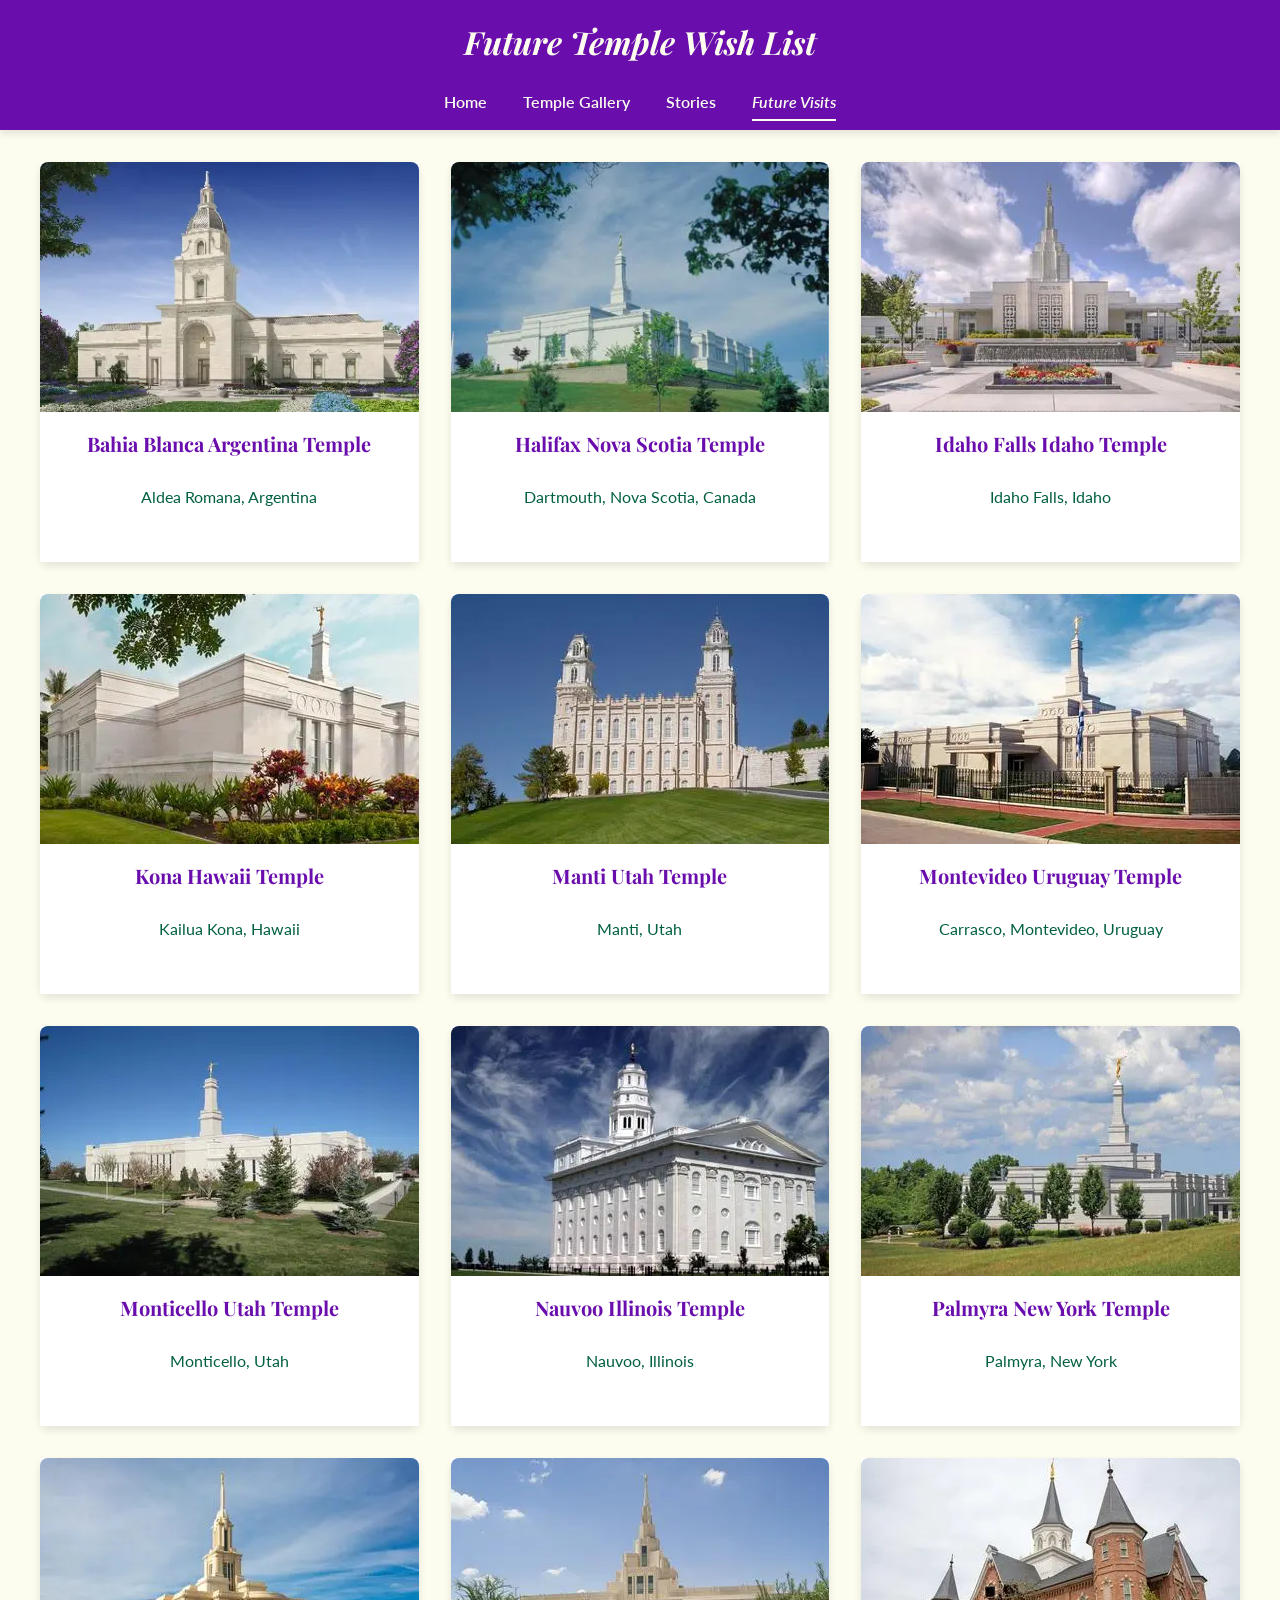
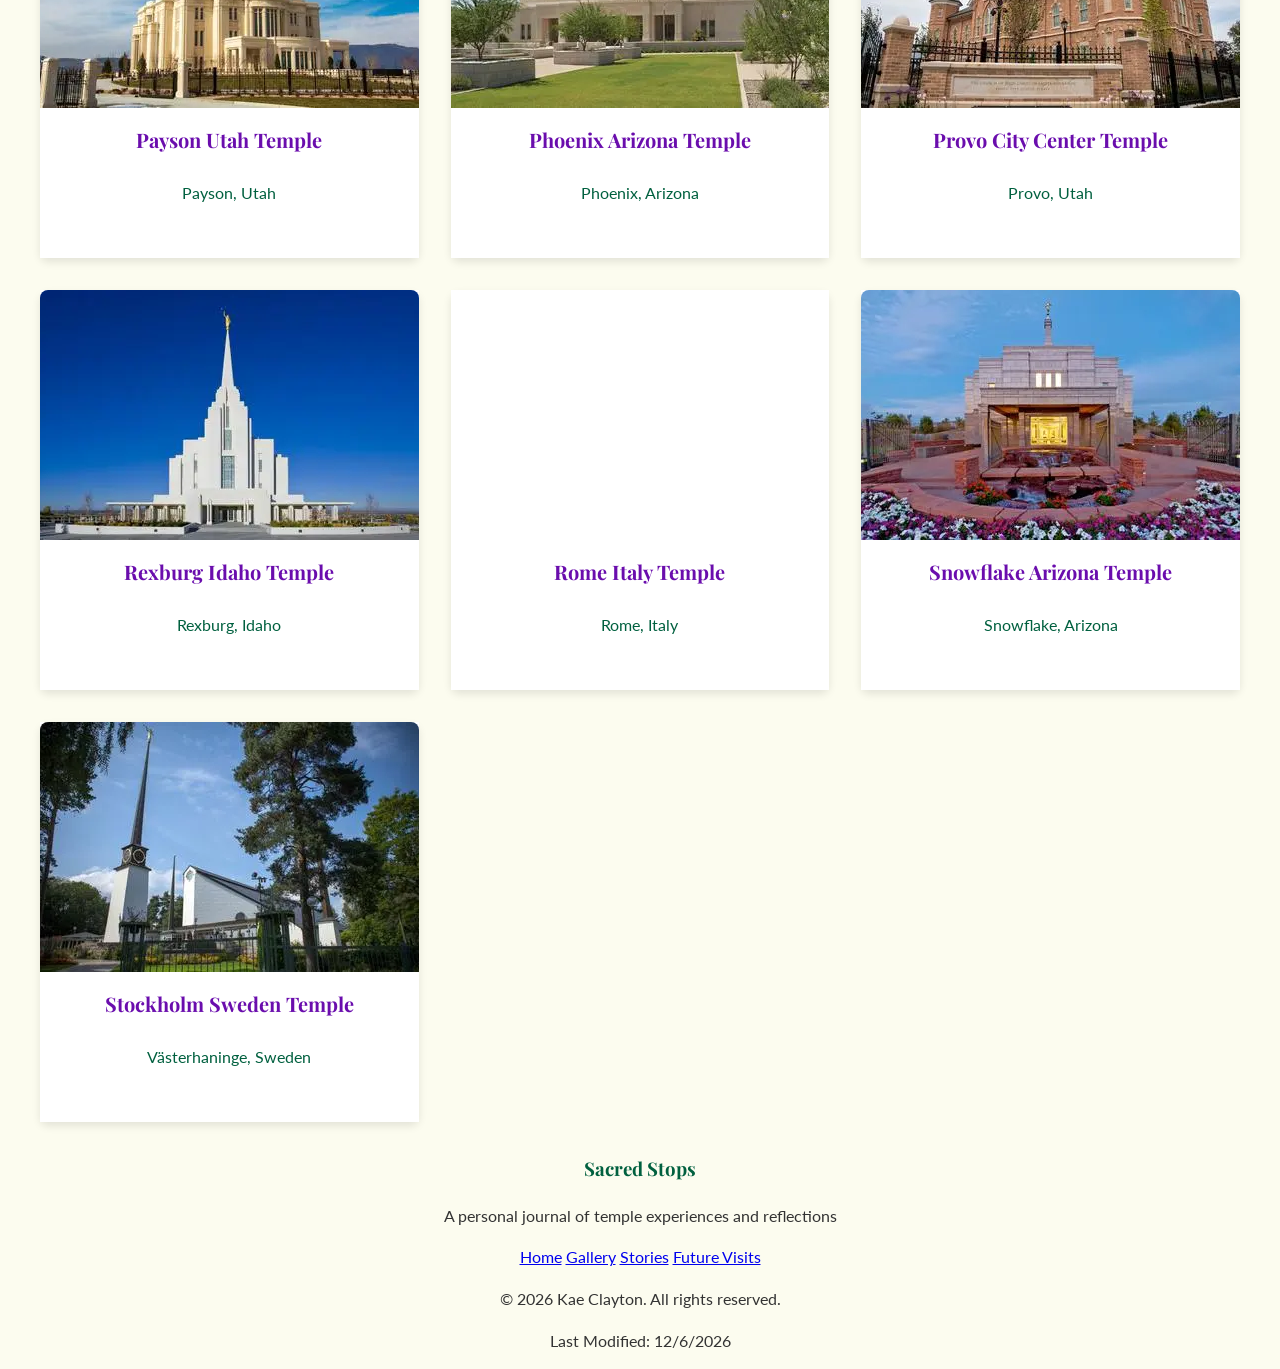
==== future.html @ de074961 "Initial files added" ====
<!DOCTYPE html>
<html lang="en">
<head>
    <meta charset="UTF-8">
    <meta name="viewport" content="width=device-width, initial-scale=1.0">
    <title>Sacred Stops: Future Temples Wish List</title>
    <meta name="author" content="Kae Clayton">
    <meta name="description" content="A site with stories of the temples that have been visited">
    <link rel="preconnect" href="https://fonts.googleapis.com">
    <link rel="preconnect" href="https://fonts.gstatic.com" crossorigin>
    <link href="https://fonts.googleapis.com/css2?family=Playfair+Display:ital@0;1&display=swap" rel="stylesheet">
    <link rel="preconnect" href="https://fonts.googleapis.com">
    <link rel="preconnect" href="https://fonts.gstatic.com" crossorigin>
    <link href="https://fonts.googleapis.com/css2?family=Lato:ital@0;1&display=swap" rel="stylesheet">
    <link rel="stylesheet" href="styles/main.css">
    <link rel="stylesheet" href="styles/temple-card.css">
    <script src="scripts/main.js" defer></script>
</head>
<body>
    <header>
        <h1>Future Temple Wish List</h1>
        <nav>
            <a href="index.html">Home</a>
            <a href="gallery.html">Temple Gallery</a>
            <a href="stories.html">Stories</a>
            <a href="future.html" class="active">Future Visits</a>
        </nav>
    </header>
    <div class="gallery-container">
        <div class="temple-card" data-id="21">
            <img src="images/bahia-blanca-temple.webp" alt="Bahia Blanca Argentina Temple" loading="lazy" onerror="this.src='images/bahia-blanca-temple.jpg'">
            <h3>Bahia Blanca Argentina Temple</h3>
            <p>Aldea Romana, Argentina</p>
        </div>
        <div class="temple-card" data-id="22">
            <img src="images/halifax-nova-scotia-temple.webp" alt="Halifax Nova Scotia Temple" loading="lazy" onerror="this.src='images/halifax-nova-scotia-temple.jpg'">
            <h3>Halifax Nova Scotia Temple</h3>
            <p>Dartmouth, Nova Scotia, Canada</p>
        </div>
        <div class="temple-card" data-id="23">
            <img src="images/idaho-falls-temple.webp" alt="Idaho Falls Idaho Temple" loading="lazy" onerror="this.src='images/idaho-falls-temple.jpg'">
            <h3>Idaho Falls Idaho Temple</h3>
            <p>Idaho Falls, Idaho</p>
        </div>
        <div class="temple-card" data-id="24">
            <img src="images/kona-hawaii-temple.webp" alt="Kona Hawaii Temple" loading="lazy" onerror="this.src='images/kona-hawaii-temple.jpg'">
            <h3>Kona Hawaii Temple</h3>
            <p>Kailua Kona, Hawaii</p>
        </div>
        <div class="temple-card" data-id="25">
            <img src="images/manti-utah-temple.webp" alt="Manti Utah Temple" loading="lazy" onerror="this.src='images/manti-utah-temple.jpg'">
            <h3>Manti Utah Temple</h3>
            <p>Manti, Utah</p>
        </div>
        <div class="temple-card" data-id="26">
            <img src="images/montevideo-uruguay-temple.webp" alt="Montevideo Uruguay Temple" loading="lazy" onerror="this.src='images/montevideo-uruguay-temple.jpg'">
            <h3>Montevideo Uruguay Temple</h3>
            <p>Carrasco, Montevideo, Uruguay</p>
        </div>
        <div class="temple-card" data-id="27">
            <img src="images/monticello-utah-temple.webp" alt="Monticello Utah Temple" loading="lazy" onerror="this.src='images/monticello-utah-temple.jpg'">
            <h3>Monticello Utah Temple</h3>
            <p>Monticello, Utah</p>
        </div>
        <div class="temple-card" data-id="28">
            <img src="images/nauvoo-illinois-temple.webp" alt="Nauvoo Illinois Temple" loading="lazy" onerror="this.src='images/nauvoo-illinois-temple.jpg'">
            <h3>Nauvoo Illinois Temple</h3>
            <p>Nauvoo, Illinois</p>
        </div>
        <div class="temple-card" data-id="29">
            <img src="images/palmyra-new-york-temple.webp" alt="Palmyra New York Temple" loading="lazy" onerror="this.src='images/palmyra-new-york-temple.jpg'">
            <h3>Palmyra New York Temple</h3>
            <p>Palmyra, New York</p>
        </div>
        <div class="temple-card" data-id="30">
            <img src="images/payson-utah-temple.webp" alt="Payson Utah Temple" loading="lazy" onerror="this.src='images/payson-utah-temple.jpg'">
            <h3>Payson Utah Temple</h3>
            <p>Payson, Utah</p>
        </div>
        <div class="temple-card" data-id="31">
            <img src="images/phoenix-arizona-temple.webp" alt="Phoenix Arizona Temple" loading="lazy" onerror="this.src='images/phoenix-arizona-temple.jpg'">
            <h3>Phoenix Arizona Temple</h3>
            <p>Phoenix, Arizona</p>
        </div>
        <div class="temple-card" data-id="32">
            <img src="images/provo-city-center-temple.webp" alt="Provo City Center Temple" loading="lazy" onerror="this.src='images/provo-city-center-temple.jpg'">
            <h3>Provo City Center Temple</h3>
            <p>Provo, Utah</p>
        </div>
        <div class="temple-card" data-id="33">
            <img src="images/rexburg-idaho-temple.webp" alt="Rexburg Idaho Temple" loading="lazy" onerror="this.src='images/rexburg-idaho-temple.jpg'">
            <h3>Rexburg Idaho Temple</h3>
            <p>Rexburg, Idaho</p>
        </div>
        <div class="temple-card" data-id="34">
            <img src="images/rome-italy-temple.webp" alt="Rome Italy Temple" loading="lazy" onerror="this.src='images/rome-italy-temple.jpg'">
            <h3>Rome Italy Temple</h3>
            <p>Rome, Italy</p>
        </div>
        <div class="temple-card" data-id="35">
            <img src="images/snowflake-arizona-temple.webp" alt="Snowflake Arizona Temple" loading="lazy" onerror="this.src='images/snowflake-arizona-temple.jpg'">
            <h3>Snowflake Arizona Temple</h3>
            <p>Snowflake, Arizona</p>
        </div>
        <div class="temple-card" data-id="36">
            <img src="images/stockholm-sweden-temple.webp" alt="Stockholm Sweden Temple" loading="lazy" onerror="this.src='images/stockholm-sweden-temple.jpg'">
            <h3>Stockholm Sweden Temple</h3>
            <p>Västerhaninge, Sweden</p>
        </div>
    </div>
    <footer>
        <div class="footer-content">
            <div class="footer-about">
                <h3>Sacred Stops</h3>
                <p>A personal journal of temple experiences and reflections</p>
            </div>
            <div class="footer-links">
                <a href="index.html">Home</a>
                <a href="gallery.html">Gallery</a>
                <a href="stories.html">Stories</a>
                <a href="future.html">Future Visits</a>
            </div>
        </div>
        </div>
        <div class="footer-copyright">
            <p>&copy; <span id="current-year"></span> Kae Clayton. All rights reserved.</p>
            <p id="lastModified"></p>
        </div>
    </footer>
</body>
</html>
---- styles/main.css ----
:root {
    --jade: #00603F;
    --charcoal: #333333;
    --cream: #FCFCEF;
    --plum: #6A0DAD;
    --soft-shadow: 0 4px 8px rgba(0, 0, 0, 0.1);
}

body {
    font-family: 'Lato', sans-serif;
    line-height: 1.6;
    color: var(--charcoal);
    background-color: var(--cream);
    margin: 0;
    padding: 0;
}

h1,
h2,
h3 {
    font-family: 'Playfair Display', serif;
    margin-top: 0;
}

h1 {
    color: var(--cream);
    font-style: italic;
}

h2,
h3 {
    color: var(--jade);
    border-bottom: none;
}

.container {
    width: 90%;
    max-width: 1200px;
    margin: 0 auto;
    padding: 2rem 0;
}

header {
    background-color: var(--plum);
    color: var(--cream);
    box-shadow: var(--soft-shadow);
    padding: 1rem 0;
    text-align: center;
}

header nav {
    margin-top: 1rem;
}

header nav a {
    color: var(--cream);
    margin: 0 1rem;
    padding: 0.5rem 0;
    text-decoration: none;
    font-weight: 600;
    transition: opacity 0.3s ease;
}

header nav a:hover {
    opacity: 0.8;
}

header nav a.active {
    border-bottom: 2px solid var(--cream);
    font-style: italic;
}

footer {
    text-align: center;
}

/* Gallery Container */
.gallery-container {
    display: grid;
    grid-template-columns: repeat(auto-fill, minmax(300px, 1fr));
    gap: 2rem;
    padding: 2rem;
    max-width: 1200px;
    margin: 0 auto;
}

/* Temple Card Content Styling */
.temple-card h3 {
    color: var(--plum);
    text-align: center;
    margin: 1rem 1rem 0.5rem;
    font-size: 1.25rem;
}

.temple-card-back h3 {
    color: var(--plum);
    margin: 0 0 1rem 0;
    padding: 0 0.5rem;
    text-align: center;
}
.temple-card-front p {
    color: var(--jade);
    text-align: center;
}
.temple-card-back p {
    margin: 0.5rem 0;
    padding: 0 0.5rem;
    font-size: 0.9rem;
    line-height: 1.5;
}

.temple-features {
    margin-top: 1rem;
    padding: 0 0.5rem;
}

.temple-features ul {
    padding-left: 1.2rem;
    margin: 0.5rem 0;
}

.temple-features li {
    font-size: 0.85rem;
    margin-bottom: 0.5rem;
    line-height: 1.4;
}

a,
button {
    min-height: 48px;
    min-width: 48px;
}
---- styles/temple-card.css ----
/* Temple Card Flip Animation */
.temple-card {
    background: white;
    border-radius: 8px;
    box-shadow: var(--soft-shadow);
    transition: transform 0.3s ease, box-shadow 0.3s ease;
    cursor: pointer;
    perspective: 1000px;
    height: 400px;
    width: 100%;
    overflow: visible;
    position: relative;
}

.temple-card:hover {
    transform: translateY(-5px);
    box-shadow: 0 8px 16px rgba(0, 0, 0, 0.15);
}

.temple-card.flipped .temple-card-inner {
    transform: rotateY(180deg);
}

.temple-card-inner {
    position: relative;
    width: 100%;
    height: 100%;
    transition: transform 0.6s ease;
    transform-style: preserve-3d;
}

/* Card Faces */
.temple-card-front,
.temple-card-back {
    position: absolute;
    width: 100%;
    height: 100%;
    backface-visibility: hidden;
    -webkit-backface-visibility: hidden;
    display: flex;
    flex-direction: column;
    box-sizing: border-box;
}

/* Front Face */
.temple-card-front {
    justify-content: flex-start;
    background: white;
    z-index: 2;
}

.temple-card-front img {
    width: 100%;
    height: 250px;
    object-fit: cover;
    border-radius: 8px 8px 0 0;
}

/* Back Face */
.temple-card-back {
    background: white;
    transform: rotateY(180deg);
    padding: 1.5rem;
    overflow-y: auto;
    z-index: 1;
    border-radius: 8px;
}

/* Close Button */
.close-btn {
    position: absolute;
    top: 0.8rem;
    right: 0.8rem;
    background: none;
    border: none;
    font-size: 1.5rem;
    cursor: pointer;
    color: var(--plum);
    z-index: 3;
    min-height: 48px;
    min-width: 48px;
    padding: 12px;
}

/* Responsive Adjustments */
@media (max-width: 768px) {
    .temple-card {
        height: 380px;
    }
}
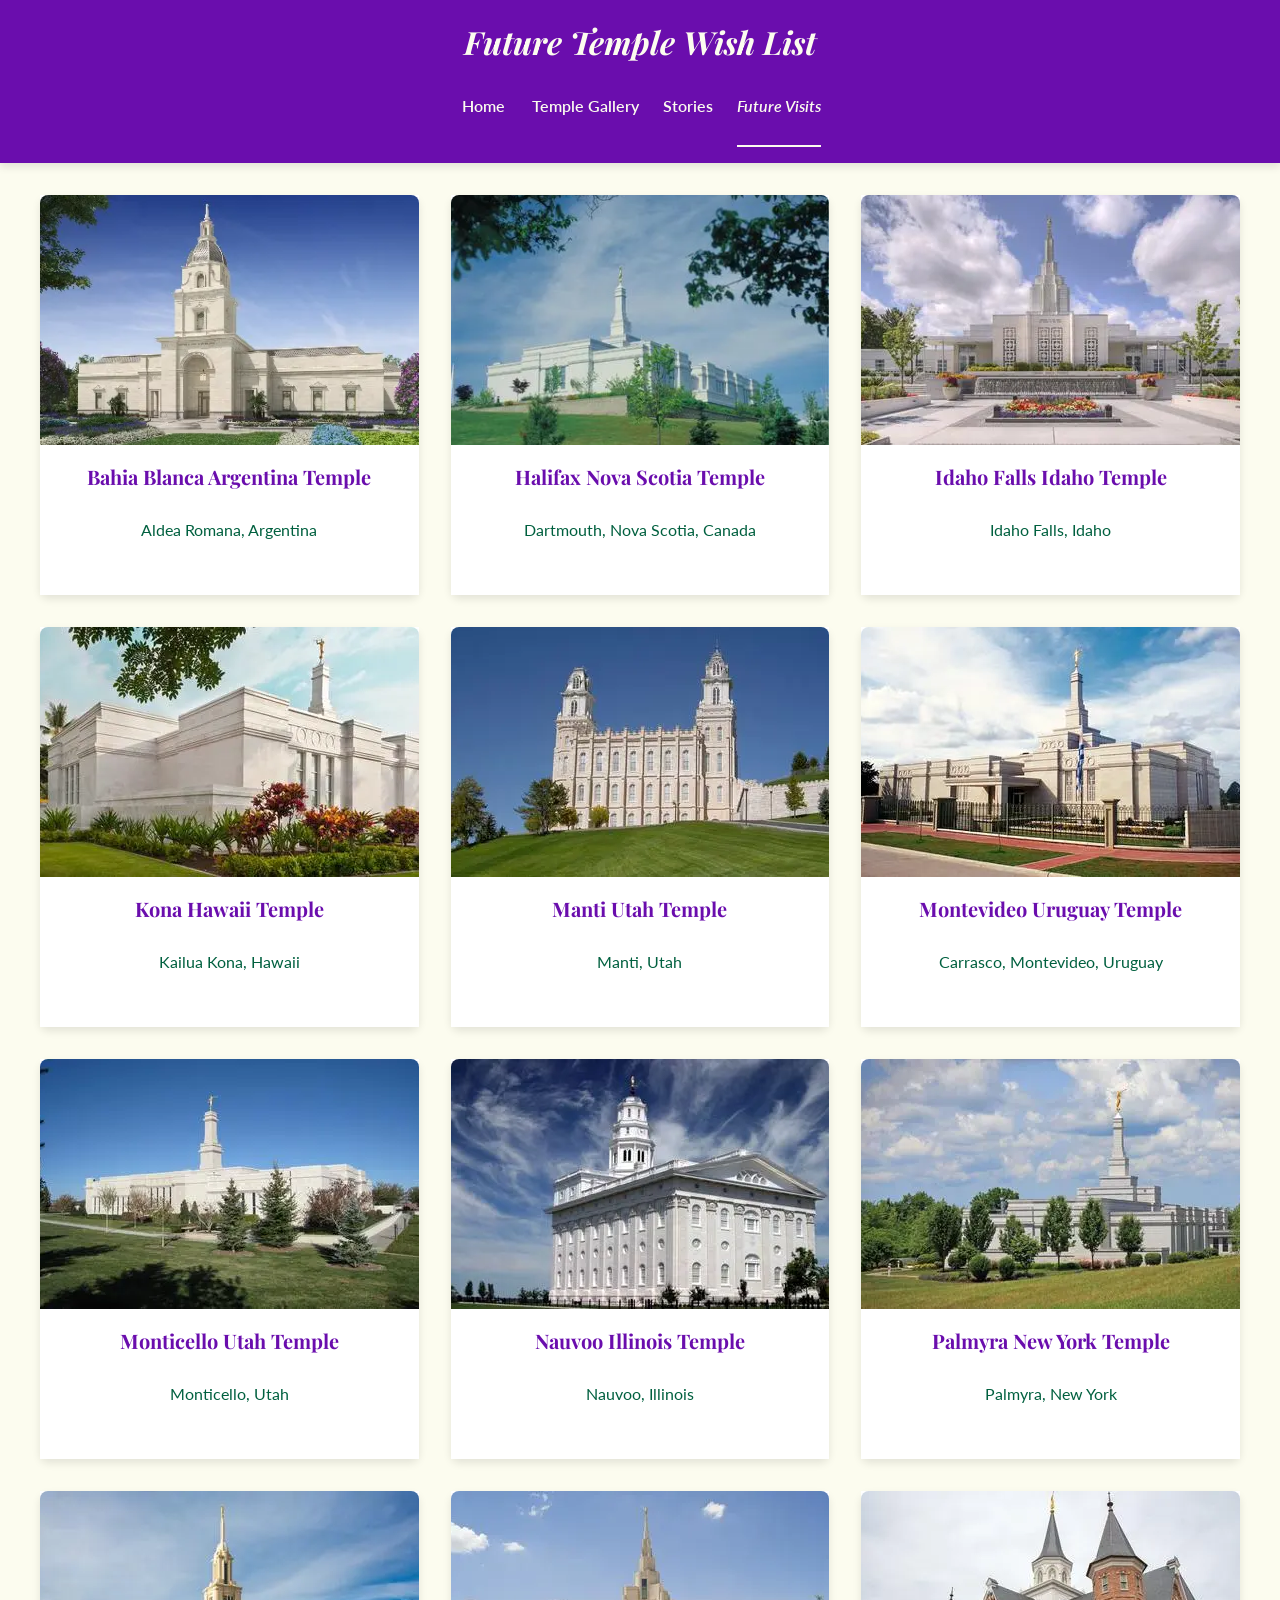
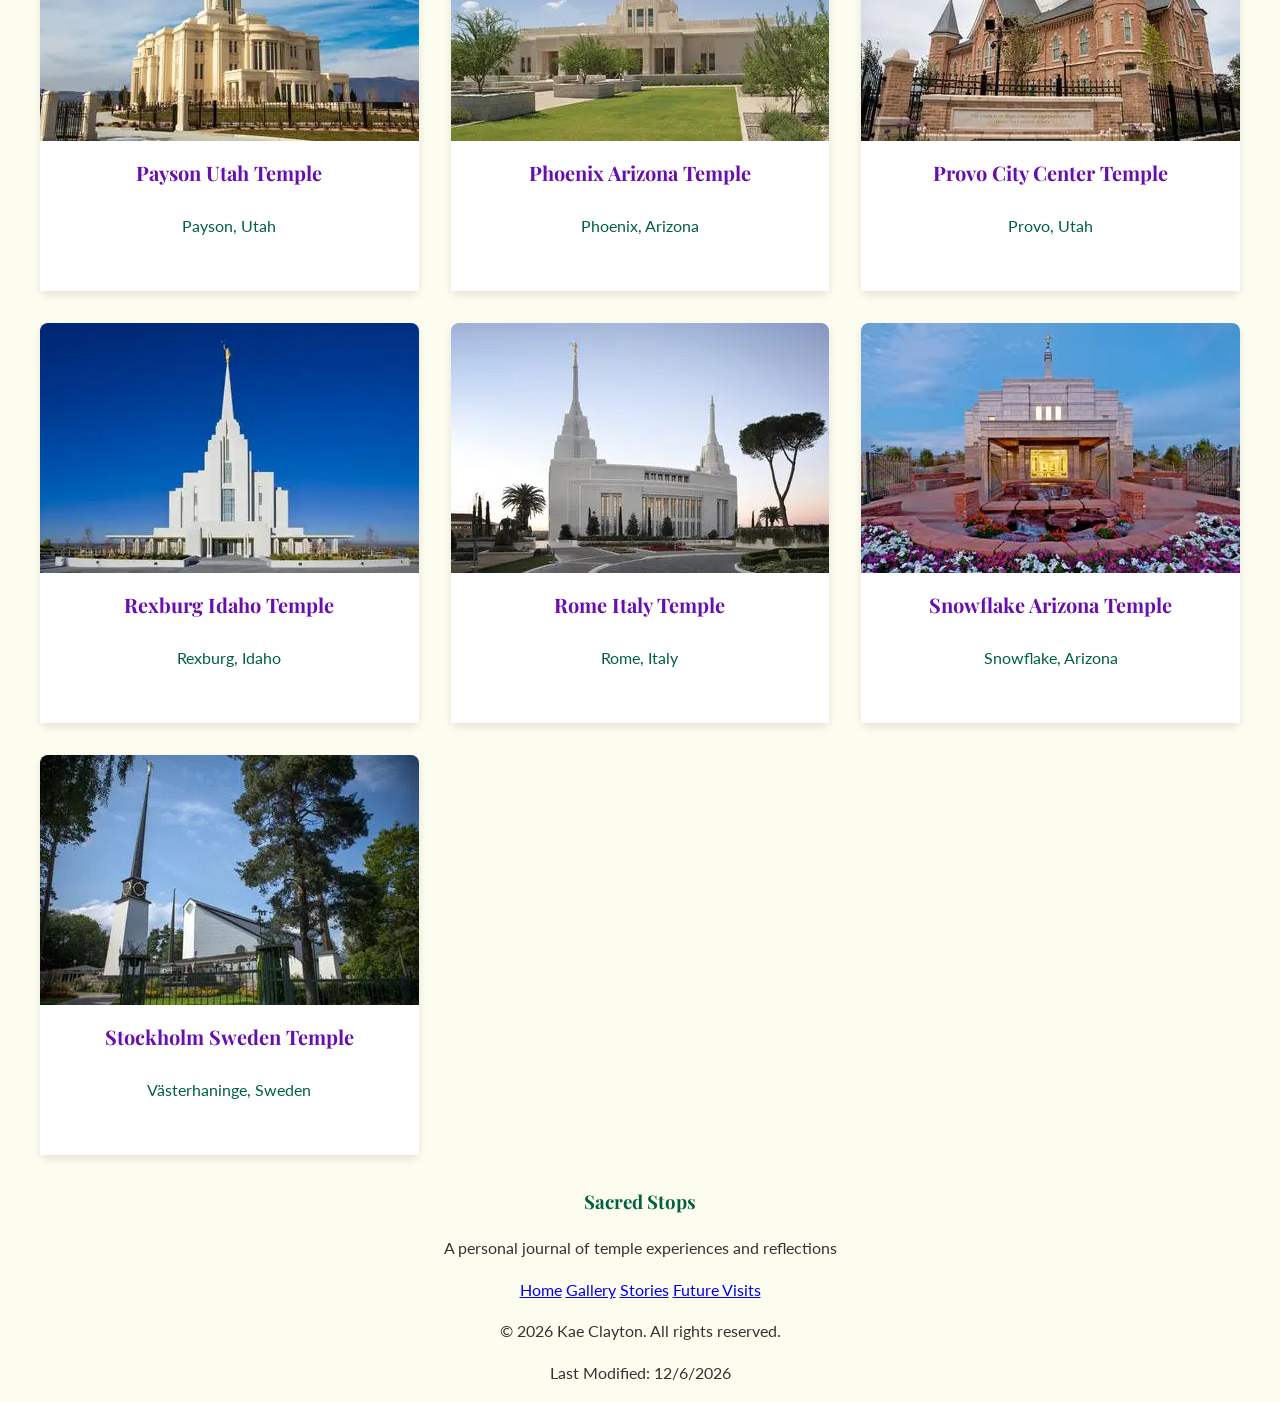
==== commit 2ec0a271: "Changes to html fonts" ====
--- a/future.html
+++ b/future.html
@@ -8,10 +8,7 @@
     <meta name="description" content="A site with stories of the temples that have been visited">
     <link rel="preconnect" href="https://fonts.googleapis.com">
     <link rel="preconnect" href="https://fonts.gstatic.com" crossorigin>
-    <link href="https://fonts.googleapis.com/css2?family=Playfair+Display:ital@0;1&display=swap" rel="stylesheet">
-    <link rel="preconnect" href="https://fonts.googleapis.com">
-    <link rel="preconnect" href="https://fonts.gstatic.com" crossorigin>
-    <link href="https://fonts.googleapis.com/css2?family=Lato:ital@0;1&display=swap" rel="stylesheet">
+    <link href="https://fonts.googleapis.com/css2?family=Lato:ital@0;1&family=Playfair+Display:ital@0;1&display=swap" rel="stylesheet">
     <link rel="stylesheet" href="styles/main.css">
     <link rel="stylesheet" href="styles/temple-card.css">
     <script src="scripts/main.js" defer></script>
--- a/styles/main.css
+++ b/styles/main.css
@@ -50,12 +50,17 @@
 
 header nav {
     margin-top: 1rem;
+    display: flex;
+    flex-wrap: wrap;
+    justify-content: center;
+    gap: 0.25rem 1.5rem;
 }
+
 
 header nav a {
     color: var(--cream);
-    margin: 0 1rem;
-    padding: 0.5rem 0;
+    padding: 0.25rem 0;
+    white-space: nowrap;
     text-decoration: none;
     font-weight: 600;
     transition: opacity 0.3s ease;
@@ -77,7 +82,7 @@
 /* Gallery Container */
 .gallery-container {
     display: grid;
-    grid-template-columns: repeat(auto-fill, minmax(300px, 1fr));
+    grid-template-columns: repeat(auto-fill, minmax(min(300px, 100%), 1fr));
     gap: 2rem;
     padding: 2rem;
     max-width: 1200px;
